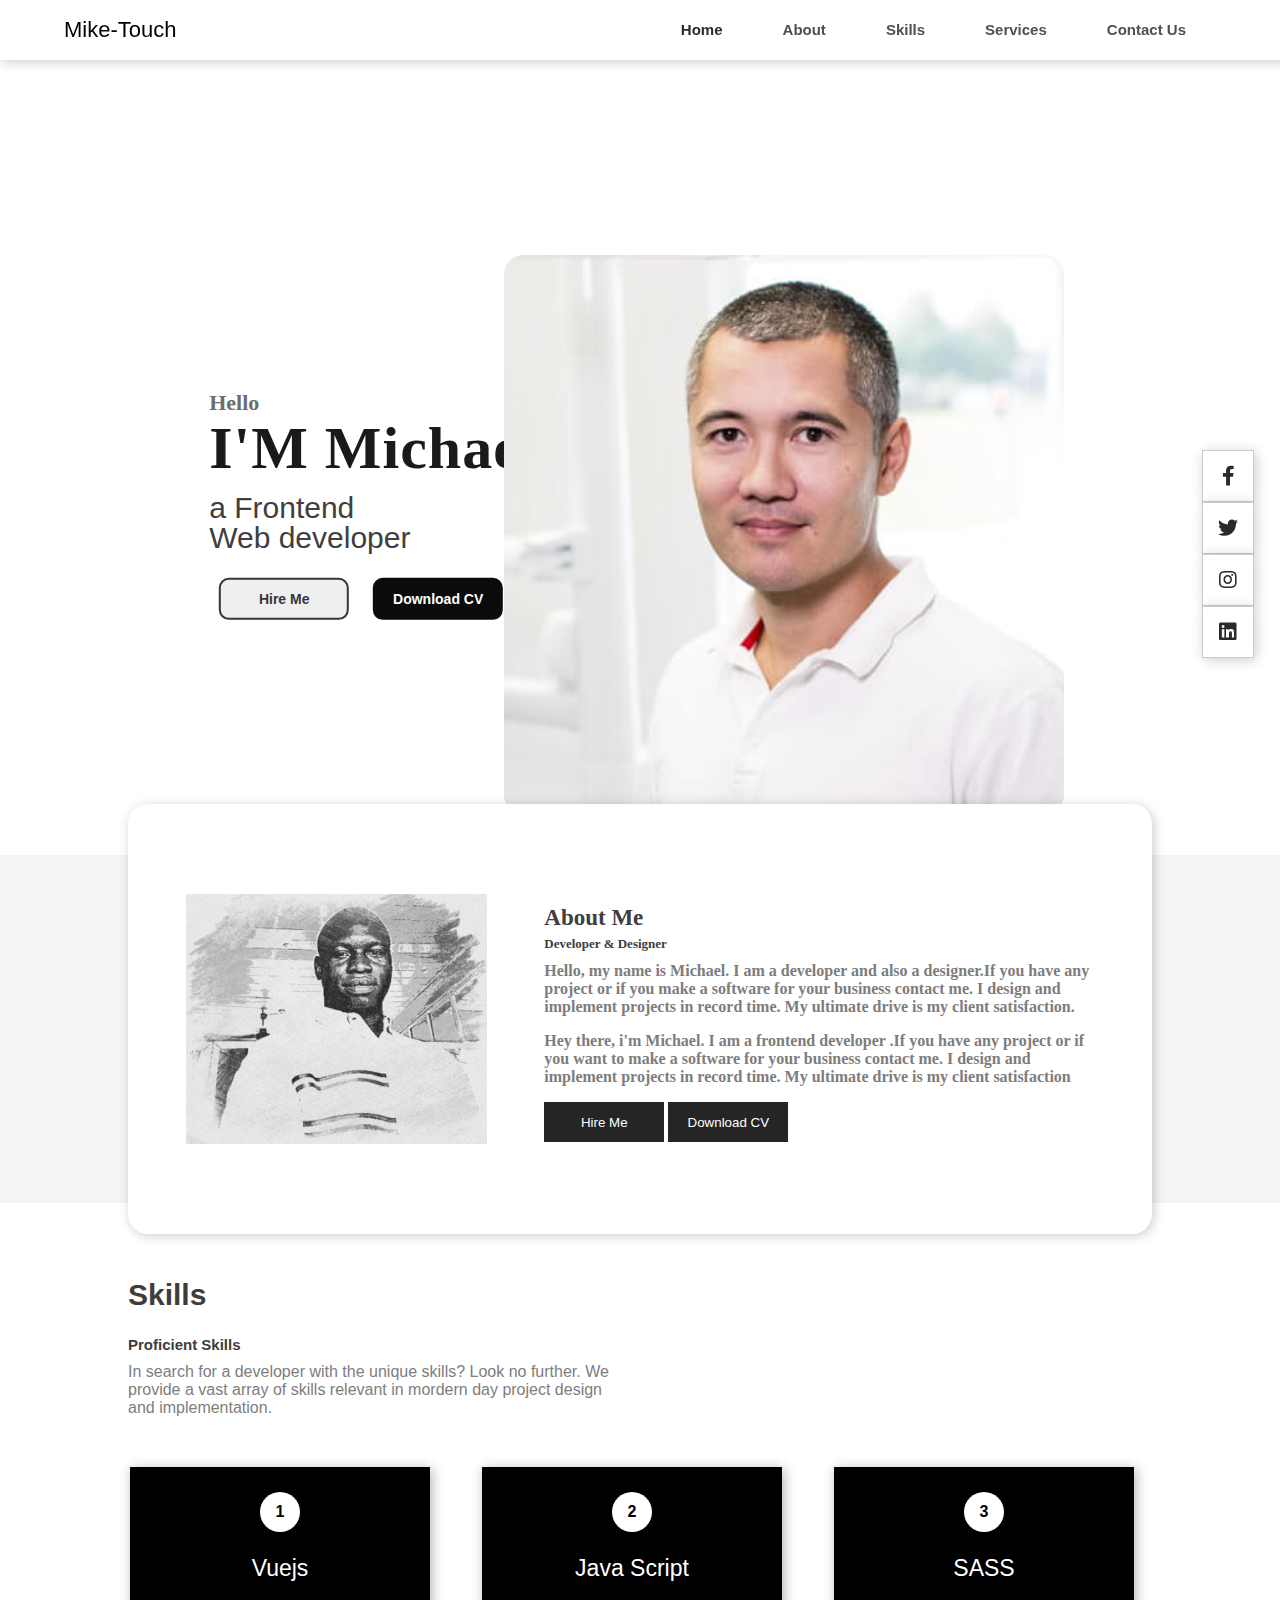
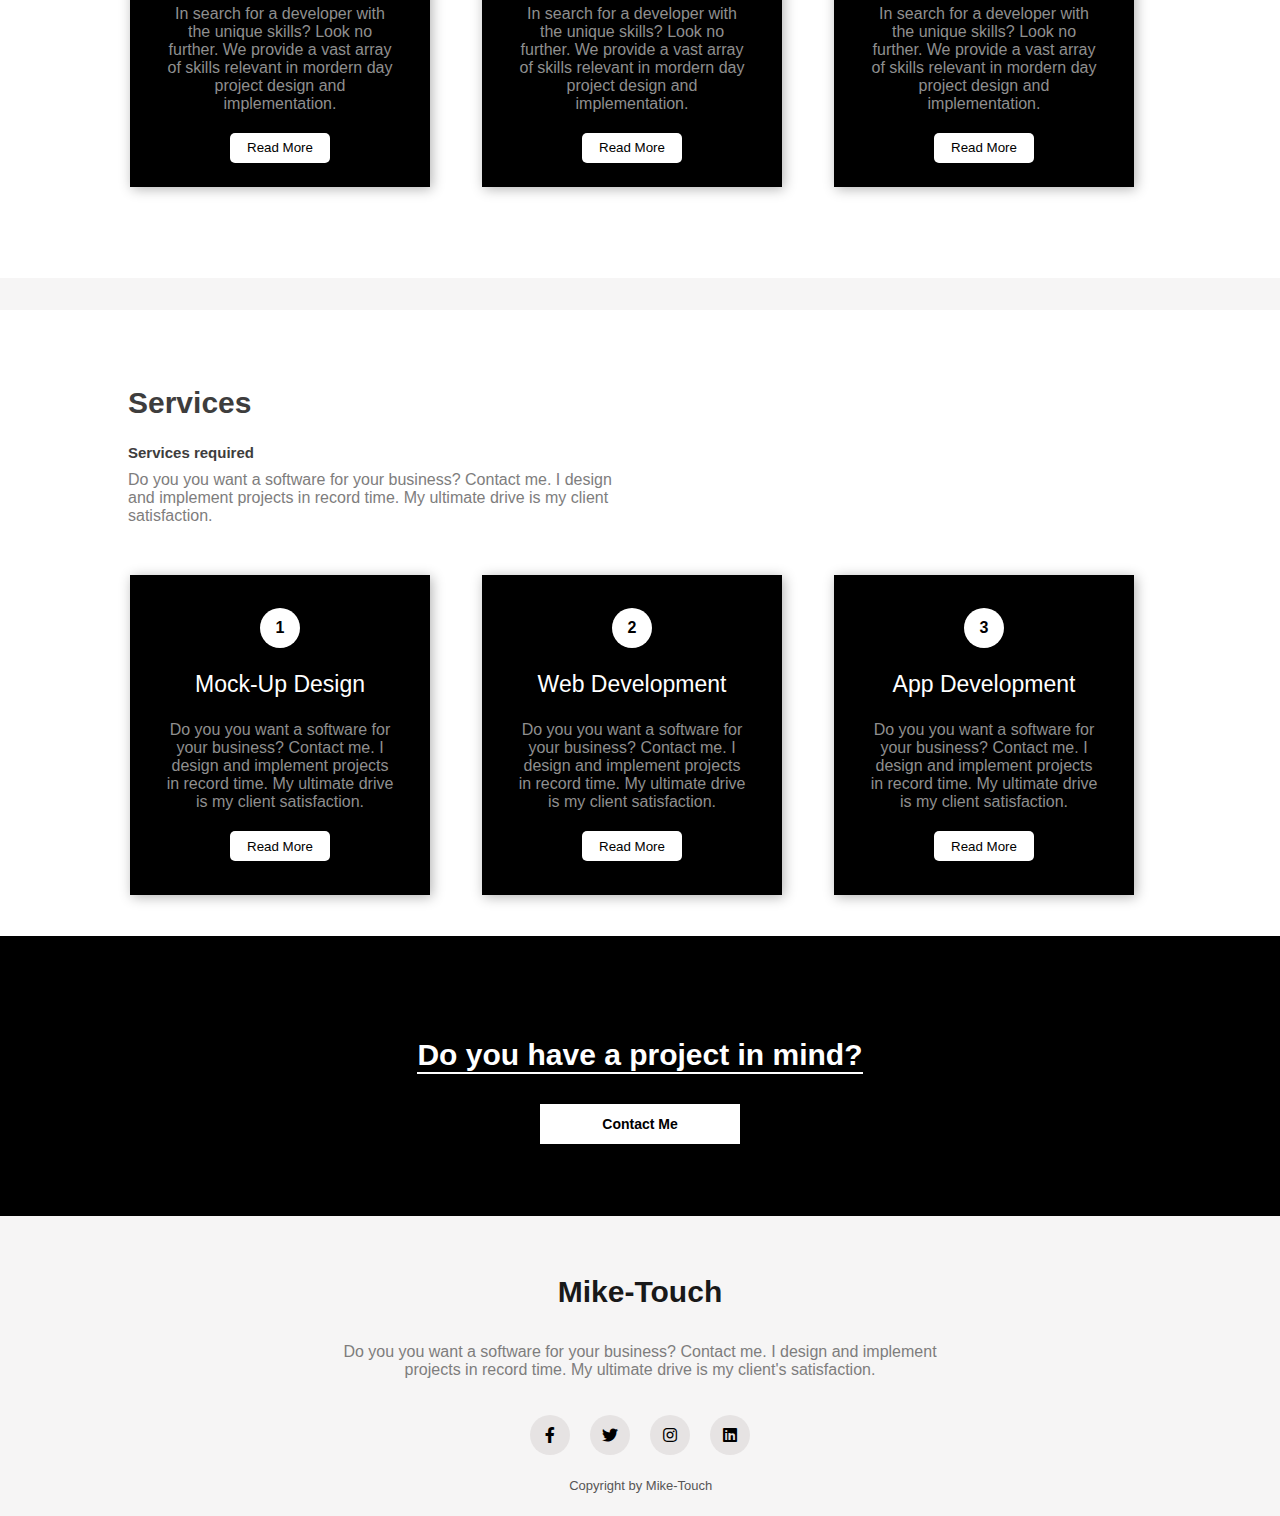
==== index.html @ ee0a347a "first commit" ====
<!DOCTYPE html>
<html lang="en">
<head>
    <meta charset="UTF-8">
    <meta http-equiv="X-UA-Compatible" content="IE=edge">
    <meta name="viewport" content="width=device-width, initial-scale=1.0">
    <link rel="stylesheet" href="./sass/base.css">
    <!-- <script src="https://kit.fontawesome.com/c8e4d183c2.js">crossorigin="anonymous"</script> -->
    <link rel="stylesheet" href="./assets/fontawesome-free-5.14.0-web/css/all.min.css">
    <!-- <link rel="stylesheet" href="./assets/bootstrap-4.2.1-dist/css/bootstrap.min.css"> -->
    
    <title>Mike-Touch</title>
</head>
<body>
    <section>
        <nav class="top-nav">
            
                <a href="#" class="logo">Mike-Touch</a>

                <ul>
                    <li><a href="#section1" class="active">Home</a></li>
                    <li><a href="#section2">About</a></li>
                    <li><a href="#section3">Skills</a></li>
                    <li><a href="#section4">Services</a></li>
                    <li><a href="#section5">Contact Us</a></li>
                </ul>
                <!-- bars........................ -->
                <button class="hamburger">
                    <div class="bar"></div>
                </button>    
            
        </nav>
        <nav class="mobile-nav">    
            <a href="#section1" class="active">Home</a>
            <a href="#section2">About</a>
            <a href="#section3">Skills</a>
            <a href="#section4">Services</a>
            <a href="#section5">Contact Us</a>
        </nav>

        <div id="section1" class="text-container">
            <p>Hello</p>
            <p>I'M Michael</p>
            <p>a Frontend <br> Web developer</p>
            <button class="hire-btn">Hire Me</button>
            <button class="down-cv">Download CV</button>
        </div>

        <img src="./assets/images/team-3.jpg" class="model" alt="model">

    </section>

    <div id="section2" class="about-container">
        <img src="./assets/images/me.jpg" alt="">
        <div class="about-text">
            <p>About Me</p>
            <p>Developer & Designer</p>
            <p>Hello, my name is Michael. I am a developer and 
                also a designer.If you have any project or if you
                make a software for your business contact me.
                 I design and implement projects in record time.
                  My ultimate drive is my client satisfaction.
            </p>
            <p>
                Hey there, i'm Michael. I am a frontend developer
                .If you have any project or if you want to
                make a software for your business contact me.
                 I design and implement projects in record time.
                  My ultimate drive is my client satisfaction
            </p>
            <button>Hire Me</button>
            <button>Download CV</button>
        </div>
    </div>

    <div id="section3" class="skills">
        <div class="skills-text">
            <p>Skills</p>
            <p>Proficient Skills</p>
            <p>In search for a developer with the unique skills? Look no further.
                 We provide a vast array of skills relevant in mordern day project 
                 design and implementation.
            </p>
        </div>
        <div class="box-container">
            <div class="bx box-1">
                <span>1</span>
                <p class="heading">Vuejs</p>
                <p class="details">In search for a developer with the unique skills? Look no further.
                    We provide a vast array of skills relevant in mordern day project 
                    design and implementation.
                </p>
                <button>Read More</button>
            </div>
            <div class="bx box-2">
                <span>2</span>
                <p class="heading">Java Script</p>
                <p class="details">In search for a developer with the unique skills? Look no further.
                    We provide a vast array of skills relevant in mordern day project 
                    design and implementation.
                </p>
                <button>Read More</button>
            </div>
            <div class="bx box-3">
                <span>3</span>
                <p class="heading">SASS</p>
                <p class="details">In search for a developer with the unique skills? Look no further.
                    We provide a vast array of skills relevant in mordern day project 
                    design and implementation.
                </p>
                <button>Read More</button>
            </div>
            
        </div>
    </div>

    <div id="section4" class="services">
        <div class="services-text">
            <p>Services</p>
            <p>Services required</p>
            <p>Do you you want a software for your business? Contact me.
                I design and implement projects in record time.
                 My ultimate drive is my client satisfaction.
            </p>
        </div>
        <div class="box-container">
            <div class="bx box-1">
                <span>1</span>
                <p class="heading">Mock-Up Design</p>
                <p class="details">Do you you want a software for your business? Contact me.
                    I design and implement projects in record time.
                     My ultimate drive is my client satisfaction.
                </p>
                <button>Read More</button>
            </div>
            <div class="bx box-2">
                <span>2</span>
                <p class="heading">Web Development</p>
                <p class="details">Do you you want a software for your business? Contact me.
                    I design and implement projects in record time.
                     My ultimate drive is my client satisfaction.
                </p>
                <button>Read More</button>
            </div>
            <div class="bx box-3">
                <span>3</span>
                <p class="heading">App Development</p>
                <p class="details">Do you you want a software for your business? Contact me.
                    I design and implement projects in record time.
                     My ultimate drive is my client satisfaction.
                </p>
                <button>Read More</button>
            </div>
        </div>
    </div>

    <div id="section5" class="contact-me">
        <p>Do you have a project in mind?</p>
        <button class="contact">Contact Me</button>
    </div>

    <footer>
        <p>Mike-Touch</p>
        <p>Do you you want a software for your business? Contact me.
            I design and implement projects in record time.
             My ultimate drive is my client's satisfaction.
        </p>
        <div class="social-icons">
            <a href="#"> <i class="fab fa-facebook-f"></i> </a>
            <a href="#"> <i class="fab fa-twitter"></i> </a>
            <a href="#"> <i class="fab fa-instagram"></i> </a>
            <a href="#"> <i class="fab fa-linkedin"></i> </a>
        </div>

        <p class="copyright">Copyright by Mike-Touch</p>
    </footer>

    <div class="a-social-b">
        <a href="#"> <i class="fab fa-facebook-f"></i> </a>
        <a href="#"> <i class="fab fa-twitter"></i> </a>
        <a href="#"> <i class="fab fa-instagram"></i> </a>
        <a href="#"> <i class="fab fa-linkedin"></i> </a>
    </div>
    <script src="./script.js"></script>
    
</body>
</html>
---- sass/base.css ----
body {
  background-color: #f6f5f5;
  margin: 0px;
  padding: 0px;
}

ul {
  list-style: none;
}

a {
  text-decoration: none;
}

section {
  width: 100%;
  height: 95vh;
  background-color: #fff;
  background-size: cover;
  position: relative;
}

nav {
  display: -webkit-box;
  display: -ms-flexbox;
  display: flex;
  -webkit-box-pack: justify;
      -ms-flex-pack: justify;
          justify-content: space-between;
  -webkit-box-align: center;
      -ms-flex-align: center;
          align-items: center;
  width: 100%;
  height: 60px;
  background-color: #fff;
  -webkit-box-shadow: 2px 2px 12px rgba(0, 0, 0, 0.2);
          box-shadow: 2px 2px 12px rgba(0, 0, 0, 0.2);
  padding: 0 5%;
  position: fixed;
  z-index: 100;
}

nav ul {
  display: -webkit-box;
  display: -ms-flexbox;
  display: flex;
  padding-right: 10%;
}

.toogle {
  display: none;
}

nav ul li a {
  margin: 30px;
  font-family: sans-serif;
  color: #505050;
  font-size: 15px;
  font-weight: 700;
}

nav ul li:hover {
  background-color: #c9c4c4;
  padding: 3px;
  -webkit-box-shadow: 2px 2px 12px rgba(0, 0, 0, 0.2);
          box-shadow: 2px 2px 12px rgba(0, 0, 0, 0.2);
  -webkit-transition: all .2s ease-in-out;
  transition: all .2s ease-in-out;
  -webkit-transform: scale(1.3);
          transform: scale(1.3);
  border-radius: 50%;
}

nav ul li a:hover {
  color: white;
}

.logo {
  font-family: Impact, Haettenschweiler, 'Arial Narrow Bold', sans-serif;
  color: #000;
  font-size: 22px;
}

.active {
  font-weight: 800;
  color: #2d2a2a;
}

.hamburger {
  position: relative;
  display: block;
  width: 35px;
  cursor: pointer;
  -webkit-appearance: none;
     -moz-appearance: none;
          appearance: none;
  background: none;
  outline: none;
  border: none;
}

.hamburger .bar, .hamburger:after, .hamburger:before {
  content: '';
  display: block;
  width: 100%;
  height: 3px;
  background-color: #aaa;
  margin: 6px 0px;
  -webkit-transition: 0.4s;
  transition: 0.4s;
}

.hamburger.is-active:before {
  -webkit-transform: rotate(-45deg) translate(-7px, 6px);
          transform: rotate(-45deg) translate(-7px, 6px);
}

.hamburger.is-active:after {
  -webkit-transform: rotate(45deg) translate(-7px, -6px);
          transform: rotate(45deg) translate(-7px, -6px);
}

.hamburger.is-active .bar {
  opacity: 0;
}

.mobile-nav {
  position: fixed;
  top: 0;
  left: 100%;
  width: 60%;
  min-height: 100vh;
  display: block;
  z-index: 98;
  background-color: #ececec;
  padding-top: 120px;
  margin-top: 60px;
  -webkit-transition: 0.4s;
  transition: 0.4s;
}

.mobile-nav.is-active {
  left: 43%;
}

.mobile-nav a {
  display: block;
  width: 100%;
  max-width: 200px;
  margin: 0 auto 16px;
  text-align: center;
  padding: 12px 16px;
  border-radius: 10px;
  background-color: #444343;
  color: #fff;
  text-decoration: none;
}

.mobile-nav a:hover {
  background-color: #0f0f0f;
}

@media (min-width: 768px) {
  .mobile-nav {
    display: none;
  }
  .hamburger {
    display: none;
  }
}

.text-container p:nth-child(1) {
  font-family: Georgia, 'Times New Roman', Times, serif;
  font-weight: bold;
  color: #6d6d6d;
  font-size: 22px;
}

.text-container p:nth-child(2) {
  font-family: Georgia, 'Times New Roman', Times, serif;
  font-weight: bold;
  letter-spacing: 1px;
  color: #1a1a1a;
  font-size: 60px;
}

.text-container p:nth-child(3) {
  font-family: Verdana, Geneva, Tahoma, sans-serif;
  color: #403e3e;
  font-size: 30px;
  line-height: 30px;
}

.text-container p {
  line-height: 0px;
  margin: 45px 0px 25px;
}

.text-container {
  position: absolute;
  left: 13%;
  top: 32%;
  -webkit-transform: translate(13%, 32%);
          transform: translate(13%, 32%);
}

.text-container button {
  width: 130px;
  height: 42px;
  border-radius: 10px;
  font-family: Verdana, Geneva, Tahoma, sans-serif;
  font-weight: bold;
  font-size: 14px;
  outline: none;
  margin: 0 10px;
}

.hire-btn {
  border: 2px solid #373636;
  color: #373636;
}

.down-cv {
  background-color: #0b0b0b;
  color: #fff;
  border: none;
}

button:active {
  -webkit-transform: scale(1.1);
          transform: scale(1.1);
}

.model {
  height: 560px;
  position: absolute;
  bottom: 40px;
  left: 70%;
  -webkit-transform: translateX(-70%);
          transform: translateX(-70%);
  border-radius: 20px;
}

.about-container {
  width: 80%;
  height: 430px;
  background-color: #fff;
  border-radius: 20px;
  -webkit-box-shadow: 2px 2px 12px rgba(0, 0, 0, 0.2);
          box-shadow: 2px 2px 12px rgba(0, 0, 0, 0.2);
  display: -webkit-box;
  display: -ms-flexbox;
  display: flex;
  margin: -4% auto 20px auto;
  position: relative;
  -webkit-box-pack: space-evenly;
      -ms-flex-pack: space-evenly;
          justify-content: space-evenly;
  -webkit-box-align: center;
      -ms-flex-align: center;
          align-items: center;
}

.about-container img {
  height: 250px;
}

.about-text {
  width: 550px;
}

.about-text p:nth-child(1) {
  color: #403e3e;
  font-family: cursive;
  font-weight: bold;
  font-size: 23px;
  line-height: 0px;
}

.about-text p:nth-child(2) {
  color: #3e3d3d;
  font-family: cursive;
  font-weight: bold;
  font-size: 13px;
  line-height: 5px;
}

.about-text p:nth-child(3),
.about-text p:nth-child(4) {
  color: #7e7d7d;
  font-family: Cambria, Cochin, Georgia, Times, 'Times New Roman', serif;
  font-weight: bold;
  font-size: 16px;
}

.about-text button {
  width: 120px;
  height: 40px;
  color: #fff;
  outline: none;
  border: none;
  font-family: sans-serif;
  background-color: #262525;
}

.skills {
  height: 650px;
  background-color: #fff;
  padding: 2% 10% 0px 10%;
  margin-top: -4%;
}

.skills-text p:nth-child(1) {
  font-family: 'Franklin Gothic Medium', 'Arial Narrow', Arial, sans-serif;
  font-weight: bold;
  color: #3e3d3d;
  font-size: 30px;
  line-height: opx;
}

.skills-text p:nth-child(2) {
  font-family: 'Gill Sans', 'Gill Sans MT', Calibri, 'Trebuchet MS', sans-serif;
  font-weight: bold;
  color: #3e3d3d;
  font-size: 15px;
  line-height: 5px;
}

.skills-text p:nth-child(3) {
  font-family: 'Gill Sans', 'Gill Sans MT', Calibri, 'Trebuchet MS', sans-serif;
  color: #7e7d7d;
}

.skills-text {
  width: 500px;
  margin: 50px 0px;
}

.services {
  margin-top: 2em;
  height: 600px;
  background-color: #fff;
  padding: 2% 10% 0px 10%;
}

.services-text p:nth-child(1) {
  font-family: 'Franklin Gothic Medium', 'Arial Narrow', Arial, sans-serif;
  font-weight: bold;
  color: #3e3d3d;
  font-size: 30px;
  line-height: opx;
}

.services-text p:nth-child(2) {
  font-family: 'Gill Sans', 'Gill Sans MT', Calibri, 'Trebuchet MS', sans-serif;
  font-weight: bold;
  color: #3e3d3d;
  font-size: 15px;
  line-height: 5px;
}

.services-text p:nth-child(3) {
  font-family: 'Gill Sans', 'Gill Sans MT', Calibri, 'Trebuchet MS', sans-serif;
  color: #7e7d7d;
}

.services-text {
  width: 500px;
  margin: 50px 0px;
}

.box-1, .box-2, .box-3, .box-4, .box-5, .box-6, .box-7, .box-8 {
  width: 300px;
  height: 320px;
  background-repeat: no-repeat;
  background-size: cover;
  -webkit-box-shadow: 2px 2px 12px rgba(0, 0, 0, 0.3);
          box-shadow: 2px 2px 12px rgba(0, 0, 0, 0.3);
  display: -webkit-box;
  display: -ms-flexbox;
  display: flex;
  -webkit-box-pack: center;
      -ms-flex-pack: center;
          justify-content: center;
  -webkit-box-align: center;
      -ms-flex-align: center;
          align-items: center;
  -webkit-box-orient: vertical;
  -webkit-box-direction: normal;
      -ms-flex-direction: column;
          flex-direction: column;
}

.box-container {
  display: -ms-grid;
  display: grid;
  -ms-grid-columns: (minmax(250px, 1fr))[auto-fit];
      grid-template-columns: repeat(auto-fit, minmax(250px, 1fr));
  grid-gap: 2rem;
  justify-items: center;
  margin: 0;
  padding: 0;
}

.bx {
  background-color: black;
  margin-right: 1em;
}

.box-1 span,
.box-2 span,
.box-3 span,
.box-4 span,
.box-5 span,
.box-6 span,
.box-7 span,
.box-8 span {
  width: 40px;
  height: 40px;
  border-radius: 50%;
  background-color: #fff;
  display: -webkit-box;
  display: -ms-flexbox;
  display: flex;
  -webkit-box-pack: center;
      -ms-flex-pack: center;
          justify-content: center;
  -webkit-box-align: center;
      -ms-flex-align: center;
          align-items: center;
  font-family: 'Lucida Sans', 'Lucida Sans Regular', 'Lucida Grande', 'Lucida Sans Unicode', Geneva, Verdana, sans-serif;
  font-weight: bold;
}

.box-1 p:nth-child(2),
.box-2 p:nth-child(2),
.box-3 p:nth-child(2),
.box-4 p:nth-child(2),
.box-5 p:nth-child(2),
.box-6 p:nth-child(2),
.box-7 p:nth-child(2),
.box-8 p:nth-child(2) {
  color: #fff;
  font-family: 'Trebuchet MS', 'Lucida Sans Unicode', 'Lucida Grande', 'Lucida Sans', Arial, sans-serif;
  font-size: 23px;
  line-height: 0xp;
}

.box-1 p:nth-child(3),
.box-2 p:nth-child(3),
.box-3 p:nth-child(3),
.box-4 p:nth-child(3),
.box-5 p:nth-child(3),
.box-6 p:nth-child(3),
.box-7 p:nth-child(3),
.box-8 p:nth-child(3) {
  color: #fff;
  font-family: 'Trebuchet MS', 'Lucida Sans Unicode', 'Lucida Grande', 'Lucida Sans', Arial, sans-serif;
  text-align: center;
  width: 230px;
  margin: 0px 0px 20px 0px;
  color: #8f8f8f;
}

.box-1 button,
.box-2 button,
.box-3 button,
.box-4 button,
.box-5 button,
.box-6 button,
.box-7 button,
.box-8 button {
  width: 100px;
  height: 30px;
  background-color: #fff;
  border: none;
  outline: none;
  border-radius: 5px;
}

.contact-me {
  width: 100%;
  height: 280px;
  background-color: black;
  background-size: cover;
  background-repeat: no-repeat;
  display: -webkit-box;
  display: -ms-flexbox;
  display: flex;
  -webkit-box-orient: vertical;
  -webkit-box-direction: normal;
      -ms-flex-direction: column;
          flex-direction: column;
  -webkit-box-pack: center;
      -ms-flex-pack: center;
          justify-content: center;
  -webkit-box-align: center;
      -ms-flex-align: center;
          align-items: center;
}

.contact-me p {
  color: #fff;
  font-size: 30px;
  font-family: Arial Narrow Bold, sans-serif;
  font-weight: bold;
  border-bottom: 2px solid #fff;
}

.contact-me button {
  width: 200px;
  height: 40px;
  background-color: #fff;
  outline: none;
  border: none;
  font-size: 14px;
  font-weight: bold;
}

footer {
  height: 300px;
  display: -webkit-box;
  display: -ms-flexbox;
  display: flex;
  -webkit-box-orient: vertical;
  -webkit-box-direction: normal;
      -ms-flex-direction: column;
          flex-direction: column;
  -webkit-box-pack: center;
      -ms-flex-pack: center;
          justify-content: center;
  -webkit-box-align: center;
      -ms-flex-align: center;
          align-items: center;
  position: relative;
}

footer p {
  font-family: Verdana, Geneva, Tahoma, sans-serif;
}

footer p:nth-child(1) {
  font-size: 30px;
  color: #191919;
  font-weight: bold;
  line-height: 10px;
}

footer p:nth-child(2) {
  font-size: 16px;
  color: #7e7d7d;
  width: 600px;
  text-align: center;
}

.social-icons a {
  width: 40px;
  height: 40px;
  display: -webkit-box;
  display: -ms-flexbox;
  display: flex;
  -webkit-box-pack: center;
      -ms-flex-pack: center;
          justify-content: center;
  -webkit-box-align: center;
      -ms-flex-align: center;
          align-items: center;
  background-color: #e6e3e3;
  margin: 20px 10px;
  border-radius: 50%;
}

.social-icons {
  display: -webkit-box;
  display: -ms-flexbox;
  display: flex;
}

.social-icons i {
  color: black;
}

.social-icons a:hover,
.a-social-b a:hover {
  background-color: black;
  -webkit-box-shadow: 2px 2px 12px rgba(0, 0, 0, 0.2);
          box-shadow: 2px 2px 12px rgba(0, 0, 0, 0.2);
  -webkit-transition: all ease 0.5s;
  transition: all ease 0.5s;
}

.social-icons a:hover i,
.a-social-b a:hover i {
  color: #fff;
  -webkit-transition: all ease 0.5s;
  transition: all ease 0.5s;
}

.copyright {
  color: #565555;
  font-size: 13px;
  position: absolute;
  left: 40%;
  bottom: 10px;
  -webkit-transform: translateX(40%);
          transform: translateX(40%);
}

.a-social-b {
  position: fixed;
  top: 50%;
  right: 0px;
  -webkit-transform: translateX(-50%);
          transform: translateX(-50%);
}

.a-social-b a {
  display: -webkit-box;
  display: -ms-flexbox;
  display: flex;
  -webkit-box-pack: center;
      -ms-flex-pack: center;
          justify-content: center;
  -webkit-box-align: center;
      -ms-flex-align: center;
          align-items: center;
  width: 50px;
  height: 50px;
  padding: 0px;
  margin: 0px;
  line-height: 0px;
  background-color: #fff;
  border: 1px solid #cbcbcb;
  -webkit-box-shadow: 2px 2px 12px rgba(0, 0, 0, 0.2);
          box-shadow: 2px 2px 12px rgba(0, 0, 0, 0.2);
}

.a-social-b i {
  color: #2b2b2b;
  font-size: 20px;
}

@media (max-width: 1000px) {
  * {
    -webkit-box-sizing: border-box;
            box-sizing: border-box;
  }
  .model {
    height: 360px;
    top: 30%;
    -webkit-transform: translateX(-50%);
            transform: translateX(-50%);
    border-radius: 50%;
  }
  .text-container {
    top: 16%;
    left: -1%;
  }
  .text-container button {
    margin: 5px;
  }
  .about-container {
    width: 90%;
    border-radius: 10px;
  }
  .about-container img {
    height: 200px;
  }
  .about-text {
    width: 400px;
  }
  .about-text p:nth-child(1) {
    font-size: 20px;
  }
  .about-text p:nth-child(2) {
    font-size: 10px;
  }
  .about-text p:nth-child(3),
  .about-text p:nth-child(4) {
    font-size: 14px;
  }
  .services, .skills {
    padding: 2% 5% 0px 5%;
    height: auto;
  }
  .box-container {
    -webkit-box-pack: center;
        -ms-flex-pack: center;
            justify-content: center;
    -ms-flex-wrap: wrap;
        flex-wrap: wrap;
  }
  .box-1, .box-2, .box-3 {
    -webkit-box-flex: 1;
        -ms-flex-positive: 1;
            flex-grow: 1;
    margin: 10px;
  }
  .contact-me {
    height: 200px;
  }
  .contact-me p {
    font-size: 26px;
  }
  .contact-me button {
    font-size: 14px;
    height: 35px;
    width: 160px;
  }
}

@media (max-width: 750px) {
  section {
    background-image: none;
    background-color: #f7f7f7;
  }
  .model {
    display: none;
  }
  .toogle {
    display: block;
  }
  .text-container p:nth-child(2) {
    line-height: 40px;
    margin: 0px;
    padding: 0px;
  }
  .text-container {
    top: 50%;
    left: 50%;
    -webkit-transform: translate(-50%, -50%);
            transform: translate(-50%, -50%);
    width: 80%;
  }
  nav ul {
    margin: 0px;
    padding: 0px;
    background-color: #ebeef4;
    -webkit-box-orient: vertical;
    -webkit-box-direction: normal;
        -ms-flex-direction: column;
            flex-direction: column;
    position: fixed;
    left: 0;
    top: 0;
    width: 100%;
    height: 100hv;
    -webkit-box-sizing: border-box;
            box-sizing: border-box;
    display: -webkit-box;
    display: -ms-flexbox;
    display: flex;
    -webkit-box-pack: center;
        -ms-flex-pack: center;
            justify-content: center;
    -webkit-box-align: center;
        -ms-flex-align: center;
            align-items: center;
    z-index: 1;
    display: none;
  }
  nav ul li {
    padding: 10px;
  }
  nav ul li a {
    font-family: 'Lucida Sans', 'Lucida Sans Regular';
    font-size: 1.1em;
    text-transform: uppercase;
    color: #5c5c5c;
  }
  nav ul li a:hover {
    color: #121212;
  }
  .nav.active ul {
    display: -webkit-box !important;
    display: -ms-flexbox !important;
    display: flex !important;
  }
  .text-container p:nth-child(2) {
    font-size: 47px;
  }
  .about-container {
    top: 0px;
    -webkit-box-orient: vertical;
    -webkit-box-direction: normal;
        -ms-flex-direction: column;
            flex-direction: column;
    width: 90%;
    height: auto;
    padding: 30px 0px;
    -webkit-box-align: center;
        -ms-flex-align: center;
            align-items: center;
  }
  .about-text {
    width: 90%;
    text-align: center;
  }
  .services-text, .skills-text {
    width: 100%;
  }
  .contact-me {
    height: 180px;
  }
  .contact-me p {
    font-size: 18px;
  }
  .contact-me button {
    width: 150px;
    height: 33px;
  }
  footer p:nth-child(2) {
    width: 90%;
  }
  .copyright {
    font-size: 11px;
    left: 28%;
    -webkit-transform: translateX(28%);
            transform: translateX(28%);
  }
}
/*# sourceMappingURL=base.css.map */
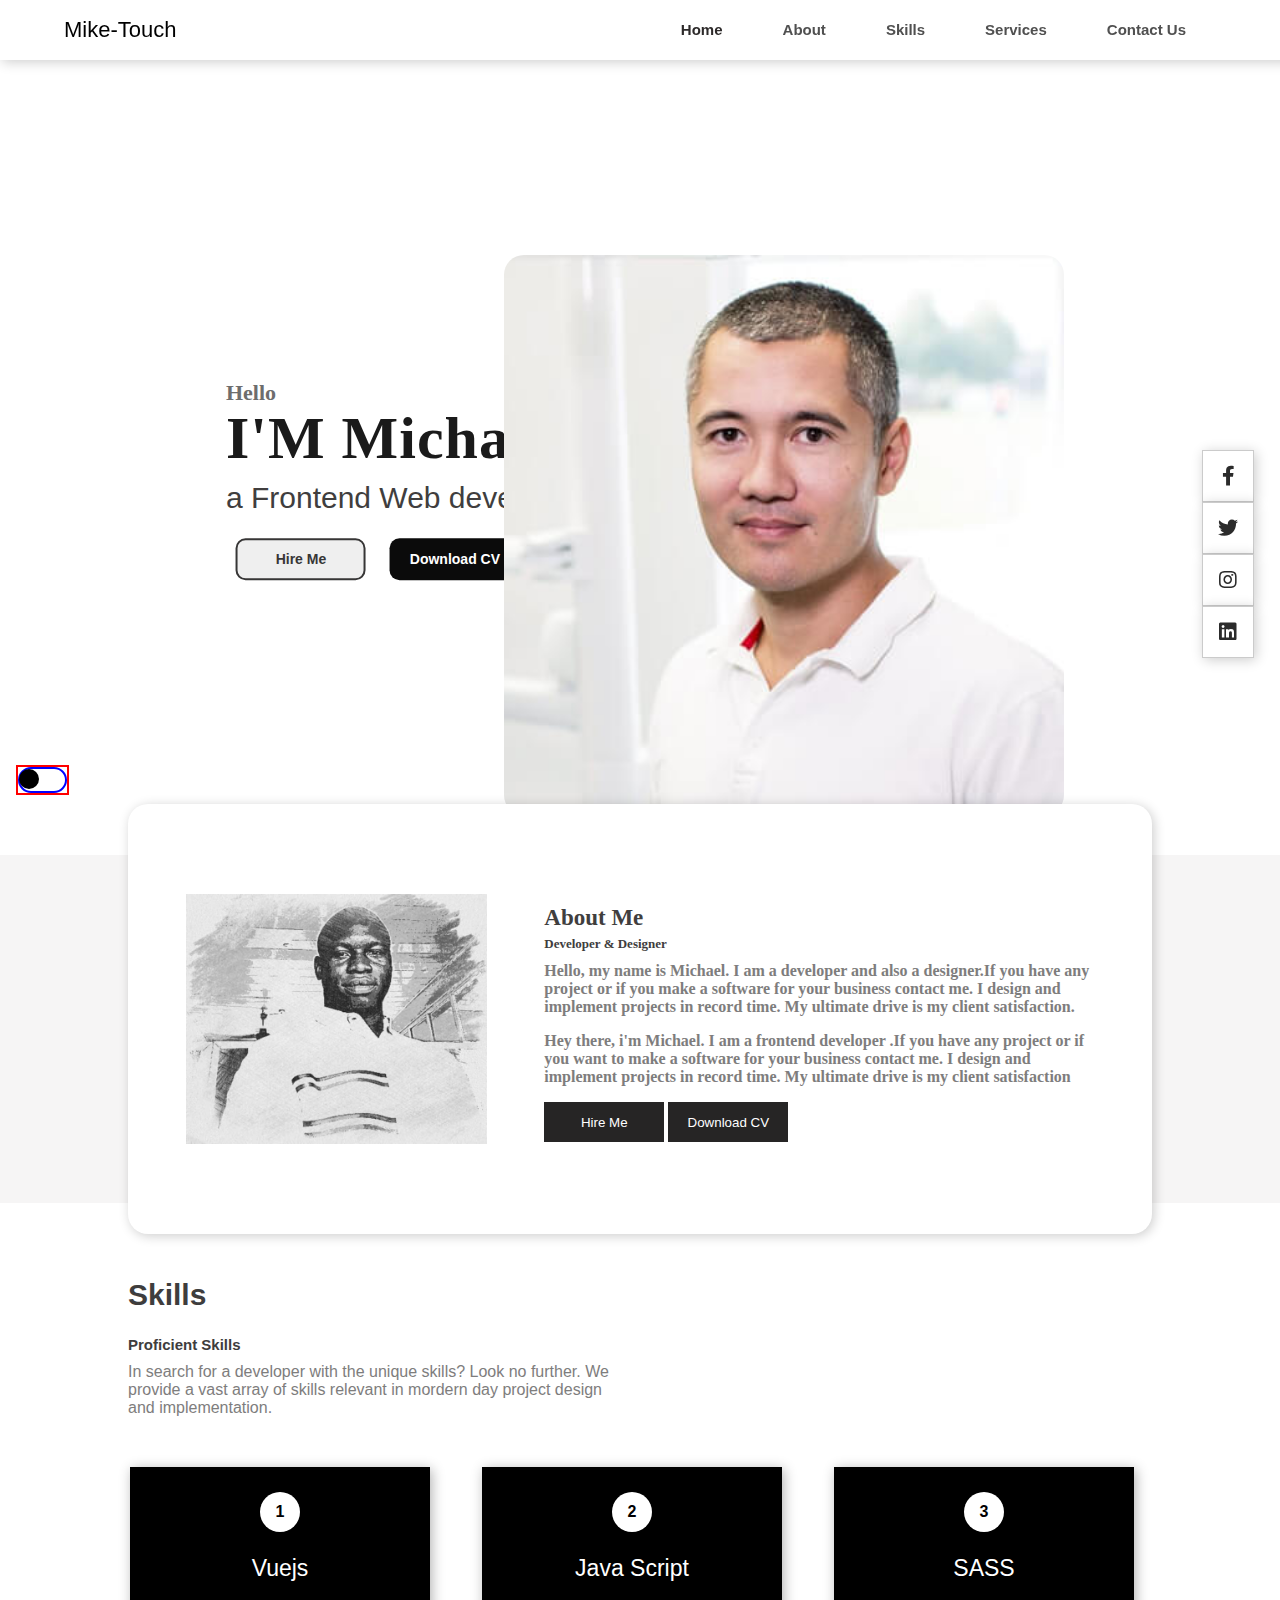
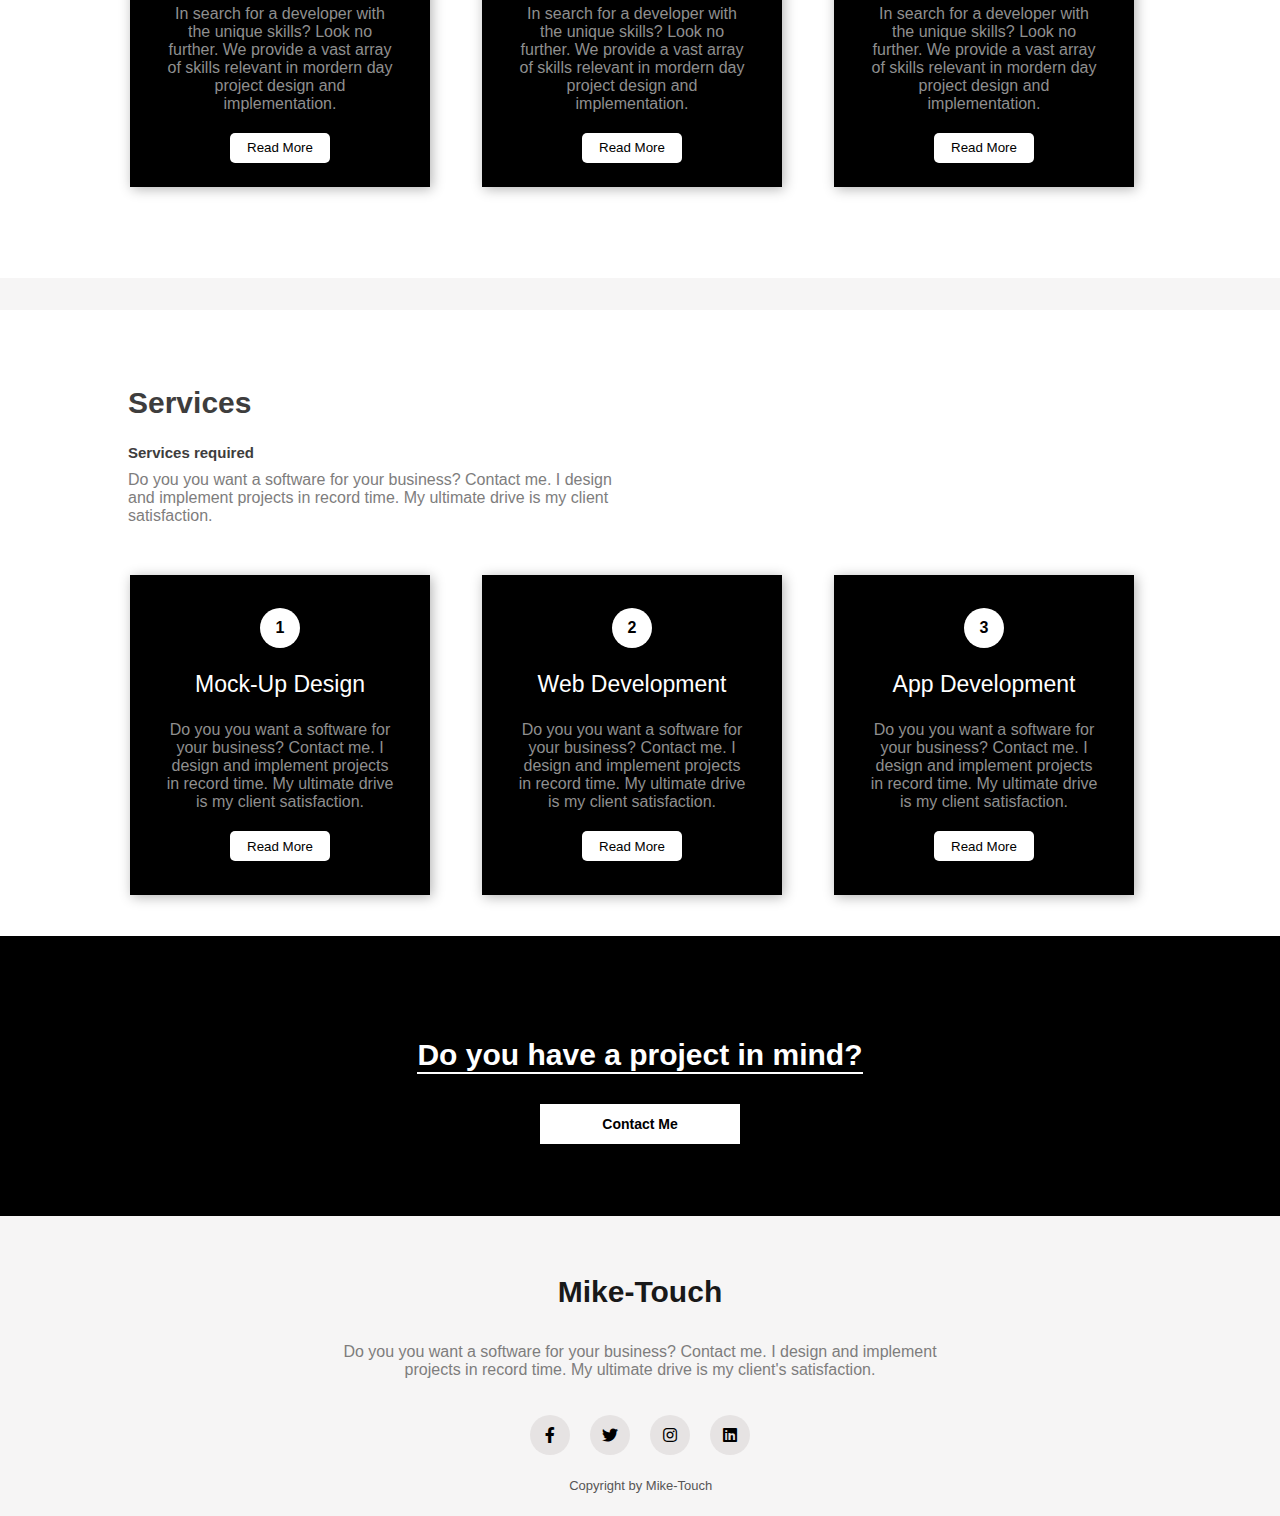
==== commit 22dce0cd: "next commit" ====
--- a/index.html
+++ b/index.html
@@ -38,13 +38,30 @@
             <a href="#section5">Contact Us</a>
         </nav>
 
-        <div id="section1" class="text-container">
+        <div class="themeSwitch">
+            <div class="dayNight" id="themeChange"></div>
+        </div>
+        <!-- <div class="dayNight" id="themeChange">
+            <div>
+                <img id="moonButton" src="./assets/images/moon-fill.svg" alt="">
+            </div>
+            <div class="dayNightLine"></div>
+            <div >
+                <img id="sunButton" style="display: none;" src="./assets/images/sun.svg" alt="">
+            </div>
+        </div> -->
+
+        <div id="section1 myDIV" class="text-container">            
             <p>Hello</p>
             <p>I'M Michael</p>
-            <p>a Frontend <br> Web developer</p>
+            <p>a Frontend Web developer</p>
             <button class="hire-btn">Hire Me</button>
             <button class="down-cv">Download CV</button>
-        </div>
+            <button onclick="myFunction()">mr change</button>
+
+            
+        </div>
+        
 
         <img src="./assets/images/team-3.jpg" class="model" alt="model">
 
--- a/sass/base.css
+++ b/sass/base.css
@@ -2,6 +2,106 @@
   background-color: #f6f5f5;
   margin: 0px;
   padding: 0px;
+}
+
+.splash {
+  background-color: #1d2630;
+  font-family: sans-serif;
+}
+.splash .container {
+  width: 100%;
+  min-height: 100vh;
+  display: flex;
+  justify-content: center;
+  align-items: center;
+  flex-direction: column;
+}
+.splash .container .text {
+  color: white;
+  margin-bottom: 25px;
+  font-size: 20px;
+  letter-spacing: 2px;
+}
+.splash .container .loading {
+  width: 100%;
+  height: auto;
+  display: flex;
+  justify-content: center;
+  align-items: center;
+}
+.splash .container .loading .line-box {
+  padding: 2px;
+  width: 40%;
+  height: 20px;
+  border: 2px solid #267591;
+  border-radius: 20px;
+}
+.splash .container .loading .line-box .line {
+  height: 20px;
+  border-radius: 20px;
+  background: #67D295;
+  -webkit-animation: loading 5s forwards cubic-bezier(0, 0, 0, 0);
+          animation: loading 5s forwards cubic-bezier(0, 0, 0, 0);
+}
+@-webkit-keyframes loading {
+  0% {
+    width: 0%;
+  }
+  100% {
+    width: 100%;
+  }
+}
+@keyframes loading {
+  0% {
+    width: 0%;
+  }
+  100% {
+    width: 100%;
+  }
+}
+
+.themeSwitch {
+  position: fixed;
+  left: 1em;
+  top: 85%;
+  border: 2px solid red;
+  z-index: 100;
+}
+
+.dayNight {
+  width: 45px;
+  height: 22px;
+  right: 20px;
+  border: 2px solid;
+  border-radius: 20px;
+  border: 2px solid blue;
+}
+
+.dayNight:before {
+  position: absolute;
+  content: "";
+  left: 1px;
+  width: 20px;
+  height: 20px;
+  border-radius: 50%;
+  cursor: pointer;
+  background: black;
+  transition: 0.4s;
+}
+
+.dayNight.active:before {
+  left: 24px;
+  background: white;
+}
+
+.mystyle {
+  background-color: rgb(80, 7, 7);
+  color: white;
+}
+
+body.night {
+  background: black;
+  color: white;
 }
 
 ul {
@@ -21,28 +121,19 @@
 }
 
 nav {
-  display: -webkit-box;
-  display: -ms-flexbox;
-  display: flex;
-  -webkit-box-pack: justify;
-      -ms-flex-pack: justify;
-          justify-content: space-between;
-  -webkit-box-align: center;
-      -ms-flex-align: center;
-          align-items: center;
+  display: flex;
+  justify-content: space-between;
+  align-items: center;
   width: 100%;
   height: 60px;
   background-color: #fff;
-  -webkit-box-shadow: 2px 2px 12px rgba(0, 0, 0, 0.2);
-          box-shadow: 2px 2px 12px rgba(0, 0, 0, 0.2);
+  box-shadow: 2px 2px 12px rgba(0, 0, 0, 0.2);
   padding: 0 5%;
   position: fixed;
   z-index: 100;
 }
 
 nav ul {
-  display: -webkit-box;
-  display: -ms-flexbox;
   display: flex;
   padding-right: 10%;
 }
@@ -60,14 +151,11 @@
 }
 
 nav ul li:hover {
-  background-color: #c9c4c4;
+  background-color: rgb(201, 196, 196);
   padding: 3px;
-  -webkit-box-shadow: 2px 2px 12px rgba(0, 0, 0, 0.2);
-          box-shadow: 2px 2px 12px rgba(0, 0, 0, 0.2);
-  -webkit-transition: all .2s ease-in-out;
-  transition: all .2s ease-in-out;
-  -webkit-transform: scale(1.3);
-          transform: scale(1.3);
+  box-shadow: 2px 2px 12px rgba(0, 0, 0, 0.2);
+  transition: all 0.2s ease-in-out;
+  transform: scale(1.3);
   border-radius: 50%;
 }
 
@@ -76,7 +164,7 @@
 }
 
 .logo {
-  font-family: Impact, Haettenschweiler, 'Arial Narrow Bold', sans-serif;
+  font-family: Impact, Haettenschweiler, "Arial Narrow Bold", sans-serif;
   color: #000;
   font-size: 22px;
 }
@@ -100,24 +188,21 @@
 }
 
 .hamburger .bar, .hamburger:after, .hamburger:before {
-  content: '';
+  content: "";
   display: block;
   width: 100%;
   height: 3px;
   background-color: #aaa;
   margin: 6px 0px;
-  -webkit-transition: 0.4s;
   transition: 0.4s;
 }
 
 .hamburger.is-active:before {
-  -webkit-transform: rotate(-45deg) translate(-7px, 6px);
-          transform: rotate(-45deg) translate(-7px, 6px);
+  transform: rotate(-45deg) translate(-7px, 6px);
 }
 
 .hamburger.is-active:after {
-  -webkit-transform: rotate(45deg) translate(-7px, -6px);
-          transform: rotate(45deg) translate(-7px, -6px);
+  transform: rotate(45deg) translate(-7px, -6px);
 }
 
 .hamburger.is-active .bar {
@@ -135,7 +220,6 @@
   background-color: #ececec;
   padding-top: 120px;
   margin-top: 60px;
-  -webkit-transition: 0.4s;
   transition: 0.4s;
 }
 
@@ -168,16 +252,15 @@
     display: none;
   }
 }
-
 .text-container p:nth-child(1) {
-  font-family: Georgia, 'Times New Roman', Times, serif;
+  font-family: Georgia, "Times New Roman", Times, serif;
   font-weight: bold;
   color: #6d6d6d;
   font-size: 22px;
 }
 
 .text-container p:nth-child(2) {
-  font-family: Georgia, 'Times New Roman', Times, serif;
+  font-family: Georgia, "Times New Roman", Times, serif;
   font-weight: bold;
   letter-spacing: 1px;
   color: #1a1a1a;
@@ -200,8 +283,7 @@
   position: absolute;
   left: 13%;
   top: 32%;
-  -webkit-transform: translate(13%, 32%);
-          transform: translate(13%, 32%);
+  transform: translate(13%, 32%);
 }
 
 .text-container button {
@@ -227,8 +309,7 @@
 }
 
 button:active {
-  -webkit-transform: scale(1.1);
-          transform: scale(1.1);
+  transform: scale(1.1);
 }
 
 .model {
@@ -236,8 +317,7 @@
   position: absolute;
   bottom: 40px;
   left: 70%;
-  -webkit-transform: translateX(-70%);
-          transform: translateX(-70%);
+  transform: translateX(-70%);
   border-radius: 20px;
 }
 
@@ -246,19 +326,12 @@
   height: 430px;
   background-color: #fff;
   border-radius: 20px;
-  -webkit-box-shadow: 2px 2px 12px rgba(0, 0, 0, 0.2);
-          box-shadow: 2px 2px 12px rgba(0, 0, 0, 0.2);
-  display: -webkit-box;
-  display: -ms-flexbox;
+  box-shadow: 2px 2px 12px rgba(0, 0, 0, 0.2);
   display: flex;
   margin: -4% auto 20px auto;
   position: relative;
-  -webkit-box-pack: space-evenly;
-      -ms-flex-pack: space-evenly;
-          justify-content: space-evenly;
-  -webkit-box-align: center;
-      -ms-flex-align: center;
-          align-items: center;
+  justify-content: space-evenly;
+  align-items: center;
 }
 
 .about-container img {
@@ -288,7 +361,7 @@
 .about-text p:nth-child(3),
 .about-text p:nth-child(4) {
   color: #7e7d7d;
-  font-family: Cambria, Cochin, Georgia, Times, 'Times New Roman', serif;
+  font-family: Cambria, Cochin, Georgia, Times, "Times New Roman", serif;
   font-weight: bold;
   font-size: 16px;
 }
@@ -311,7 +384,7 @@
 }
 
 .skills-text p:nth-child(1) {
-  font-family: 'Franklin Gothic Medium', 'Arial Narrow', Arial, sans-serif;
+  font-family: "Franklin Gothic Medium", "Arial Narrow", Arial, sans-serif;
   font-weight: bold;
   color: #3e3d3d;
   font-size: 30px;
@@ -319,7 +392,7 @@
 }
 
 .skills-text p:nth-child(2) {
-  font-family: 'Gill Sans', 'Gill Sans MT', Calibri, 'Trebuchet MS', sans-serif;
+  font-family: "Gill Sans", "Gill Sans MT", Calibri, "Trebuchet MS", sans-serif;
   font-weight: bold;
   color: #3e3d3d;
   font-size: 15px;
@@ -327,7 +400,7 @@
 }
 
 .skills-text p:nth-child(3) {
-  font-family: 'Gill Sans', 'Gill Sans MT', Calibri, 'Trebuchet MS', sans-serif;
+  font-family: "Gill Sans", "Gill Sans MT", Calibri, "Trebuchet MS", sans-serif;
   color: #7e7d7d;
 }
 
@@ -344,7 +417,7 @@
 }
 
 .services-text p:nth-child(1) {
-  font-family: 'Franklin Gothic Medium', 'Arial Narrow', Arial, sans-serif;
+  font-family: "Franklin Gothic Medium", "Arial Narrow", Arial, sans-serif;
   font-weight: bold;
   color: #3e3d3d;
   font-size: 30px;
@@ -352,7 +425,7 @@
 }
 
 .services-text p:nth-child(2) {
-  font-family: 'Gill Sans', 'Gill Sans MT', Calibri, 'Trebuchet MS', sans-serif;
+  font-family: "Gill Sans", "Gill Sans MT", Calibri, "Trebuchet MS", sans-serif;
   font-weight: bold;
   color: #3e3d3d;
   font-size: 15px;
@@ -360,7 +433,7 @@
 }
 
 .services-text p:nth-child(3) {
-  font-family: 'Gill Sans', 'Gill Sans MT', Calibri, 'Trebuchet MS', sans-serif;
+  font-family: "Gill Sans", "Gill Sans MT", Calibri, "Trebuchet MS", sans-serif;
   color: #7e7d7d;
 }
 
@@ -374,28 +447,16 @@
   height: 320px;
   background-repeat: no-repeat;
   background-size: cover;
-  -webkit-box-shadow: 2px 2px 12px rgba(0, 0, 0, 0.3);
-          box-shadow: 2px 2px 12px rgba(0, 0, 0, 0.3);
-  display: -webkit-box;
-  display: -ms-flexbox;
-  display: flex;
-  -webkit-box-pack: center;
-      -ms-flex-pack: center;
-          justify-content: center;
-  -webkit-box-align: center;
-      -ms-flex-align: center;
-          align-items: center;
-  -webkit-box-orient: vertical;
-  -webkit-box-direction: normal;
-      -ms-flex-direction: column;
-          flex-direction: column;
+  box-shadow: 2px 2px 12px rgba(0, 0, 0, 0.3);
+  display: flex;
+  justify-content: center;
+  align-items: center;
+  flex-direction: column;
 }
 
 .box-container {
-  display: -ms-grid;
   display: grid;
-  -ms-grid-columns: (minmax(250px, 1fr))[auto-fit];
-      grid-template-columns: repeat(auto-fit, minmax(250px, 1fr));
+  grid-template-columns: repeat(auto-fit, minmax(250px, 1fr));
   grid-gap: 2rem;
   justify-items: center;
   margin: 0;
@@ -419,16 +480,10 @@
   height: 40px;
   border-radius: 50%;
   background-color: #fff;
-  display: -webkit-box;
-  display: -ms-flexbox;
-  display: flex;
-  -webkit-box-pack: center;
-      -ms-flex-pack: center;
-          justify-content: center;
-  -webkit-box-align: center;
-      -ms-flex-align: center;
-          align-items: center;
-  font-family: 'Lucida Sans', 'Lucida Sans Regular', 'Lucida Grande', 'Lucida Sans Unicode', Geneva, Verdana, sans-serif;
+  display: flex;
+  justify-content: center;
+  align-items: center;
+  font-family: "Lucida Sans", "Lucida Sans Regular", "Lucida Grande", "Lucida Sans Unicode", Geneva, Verdana, sans-serif;
   font-weight: bold;
 }
 
@@ -441,7 +496,7 @@
 .box-7 p:nth-child(2),
 .box-8 p:nth-child(2) {
   color: #fff;
-  font-family: 'Trebuchet MS', 'Lucida Sans Unicode', 'Lucida Grande', 'Lucida Sans', Arial, sans-serif;
+  font-family: "Trebuchet MS", "Lucida Sans Unicode", "Lucida Grande", "Lucida Sans", Arial, sans-serif;
   font-size: 23px;
   line-height: 0xp;
 }
@@ -455,7 +510,7 @@
 .box-7 p:nth-child(3),
 .box-8 p:nth-child(3) {
   color: #fff;
-  font-family: 'Trebuchet MS', 'Lucida Sans Unicode', 'Lucida Grande', 'Lucida Sans', Arial, sans-serif;
+  font-family: "Trebuchet MS", "Lucida Sans Unicode", "Lucida Grande", "Lucida Sans", Arial, sans-serif;
   text-align: center;
   width: 230px;
   margin: 0px 0px 20px 0px;
@@ -484,19 +539,10 @@
   background-color: black;
   background-size: cover;
   background-repeat: no-repeat;
-  display: -webkit-box;
-  display: -ms-flexbox;
-  display: flex;
-  -webkit-box-orient: vertical;
-  -webkit-box-direction: normal;
-      -ms-flex-direction: column;
-          flex-direction: column;
-  -webkit-box-pack: center;
-      -ms-flex-pack: center;
-          justify-content: center;
-  -webkit-box-align: center;
-      -ms-flex-align: center;
-          align-items: center;
+  display: flex;
+  flex-direction: column;
+  justify-content: center;
+  align-items: center;
 }
 
 .contact-me p {
@@ -519,19 +565,10 @@
 
 footer {
   height: 300px;
-  display: -webkit-box;
-  display: -ms-flexbox;
-  display: flex;
-  -webkit-box-orient: vertical;
-  -webkit-box-direction: normal;
-      -ms-flex-direction: column;
-          flex-direction: column;
-  -webkit-box-pack: center;
-      -ms-flex-pack: center;
-          justify-content: center;
-  -webkit-box-align: center;
-      -ms-flex-align: center;
-          align-items: center;
+  display: flex;
+  flex-direction: column;
+  justify-content: center;
+  align-items: center;
   position: relative;
 }
 
@@ -556,23 +593,15 @@
 .social-icons a {
   width: 40px;
   height: 40px;
-  display: -webkit-box;
-  display: -ms-flexbox;
-  display: flex;
-  -webkit-box-pack: center;
-      -ms-flex-pack: center;
-          justify-content: center;
-  -webkit-box-align: center;
-      -ms-flex-align: center;
-          align-items: center;
+  display: flex;
+  justify-content: center;
+  align-items: center;
   background-color: #e6e3e3;
   margin: 20px 10px;
   border-radius: 50%;
 }
 
 .social-icons {
-  display: -webkit-box;
-  display: -ms-flexbox;
   display: flex;
 }
 
@@ -583,16 +612,13 @@
 .social-icons a:hover,
 .a-social-b a:hover {
   background-color: black;
-  -webkit-box-shadow: 2px 2px 12px rgba(0, 0, 0, 0.2);
-          box-shadow: 2px 2px 12px rgba(0, 0, 0, 0.2);
-  -webkit-transition: all ease 0.5s;
+  box-shadow: 2px 2px 12px rgba(0, 0, 0, 0.2);
   transition: all ease 0.5s;
 }
 
 .social-icons a:hover i,
 .a-social-b a:hover i {
   color: #fff;
-  -webkit-transition: all ease 0.5s;
   transition: all ease 0.5s;
 }
 
@@ -602,28 +628,20 @@
   position: absolute;
   left: 40%;
   bottom: 10px;
-  -webkit-transform: translateX(40%);
-          transform: translateX(40%);
+  transform: translateX(40%);
 }
 
 .a-social-b {
   position: fixed;
   top: 50%;
   right: 0px;
-  -webkit-transform: translateX(-50%);
-          transform: translateX(-50%);
+  transform: translateX(-50%);
 }
 
 .a-social-b a {
-  display: -webkit-box;
-  display: -ms-flexbox;
-  display: flex;
-  -webkit-box-pack: center;
-      -ms-flex-pack: center;
-          justify-content: center;
-  -webkit-box-align: center;
-      -ms-flex-align: center;
-          align-items: center;
+  display: flex;
+  justify-content: center;
+  align-items: center;
   width: 50px;
   height: 50px;
   padding: 0px;
@@ -631,8 +649,7 @@
   line-height: 0px;
   background-color: #fff;
   border: 1px solid #cbcbcb;
-  -webkit-box-shadow: 2px 2px 12px rgba(0, 0, 0, 0.2);
-          box-shadow: 2px 2px 12px rgba(0, 0, 0, 0.2);
+  box-shadow: 2px 2px 12px rgba(0, 0, 0, 0.2);
 }
 
 .a-social-b i {
@@ -642,14 +659,12 @@
 
 @media (max-width: 1000px) {
   * {
-    -webkit-box-sizing: border-box;
-            box-sizing: border-box;
+    box-sizing: border-box;
   }
   .model {
     height: 360px;
     top: 30%;
-    -webkit-transform: translateX(-50%);
-            transform: translateX(-50%);
+    transform: translateX(-50%);
     border-radius: 50%;
   }
   .text-container {
@@ -676,7 +691,7 @@
     font-size: 10px;
   }
   .about-text p:nth-child(3),
-  .about-text p:nth-child(4) {
+.about-text p:nth-child(4) {
     font-size: 14px;
   }
   .services, .skills {
@@ -684,16 +699,11 @@
     height: auto;
   }
   .box-container {
-    -webkit-box-pack: center;
-        -ms-flex-pack: center;
-            justify-content: center;
-    -ms-flex-wrap: wrap;
-        flex-wrap: wrap;
+    justify-content: center;
+    flex-wrap: wrap;
   }
   .box-1, .box-2, .box-3 {
-    -webkit-box-flex: 1;
-        -ms-flex-positive: 1;
-            flex-grow: 1;
+    flex-grow: 1;
     margin: 10px;
   }
   .contact-me {
@@ -708,7 +718,6 @@
     width: 160px;
   }
 }
-
 @media (max-width: 750px) {
   section {
     background-image: none;
@@ -728,34 +737,23 @@
   .text-container {
     top: 50%;
     left: 50%;
-    -webkit-transform: translate(-50%, -50%);
-            transform: translate(-50%, -50%);
+    transform: translate(-50%, -50%);
     width: 80%;
   }
   nav ul {
     margin: 0px;
     padding: 0px;
     background-color: #ebeef4;
-    -webkit-box-orient: vertical;
-    -webkit-box-direction: normal;
-        -ms-flex-direction: column;
-            flex-direction: column;
+    flex-direction: column;
     position: fixed;
     left: 0;
     top: 0;
     width: 100%;
     height: 100hv;
-    -webkit-box-sizing: border-box;
-            box-sizing: border-box;
-    display: -webkit-box;
-    display: -ms-flexbox;
+    box-sizing: border-box;
     display: flex;
-    -webkit-box-pack: center;
-        -ms-flex-pack: center;
-            justify-content: center;
-    -webkit-box-align: center;
-        -ms-flex-align: center;
-            align-items: center;
+    justify-content: center;
+    align-items: center;
     z-index: 1;
     display: none;
   }
@@ -763,7 +761,7 @@
     padding: 10px;
   }
   nav ul li a {
-    font-family: 'Lucida Sans', 'Lucida Sans Regular';
+    font-family: "Lucida Sans", "Lucida Sans Regular";
     font-size: 1.1em;
     text-transform: uppercase;
     color: #5c5c5c;
@@ -772,8 +770,6 @@
     color: #121212;
   }
   .nav.active ul {
-    display: -webkit-box !important;
-    display: -ms-flexbox !important;
     display: flex !important;
   }
   .text-container p:nth-child(2) {
@@ -781,16 +777,11 @@
   }
   .about-container {
     top: 0px;
-    -webkit-box-orient: vertical;
-    -webkit-box-direction: normal;
-        -ms-flex-direction: column;
-            flex-direction: column;
+    flex-direction: column;
     width: 90%;
     height: auto;
     padding: 30px 0px;
-    -webkit-box-align: center;
-        -ms-flex-align: center;
-            align-items: center;
+    align-items: center;
   }
   .about-text {
     width: 90%;
@@ -815,8 +806,6 @@
   .copyright {
     font-size: 11px;
     left: 28%;
-    -webkit-transform: translateX(28%);
-            transform: translateX(28%);
-  }
-}
-/*# sourceMappingURL=base.css.map */+    transform: translateX(28%);
+  }
+}/*# sourceMappingURL=base.css.map */